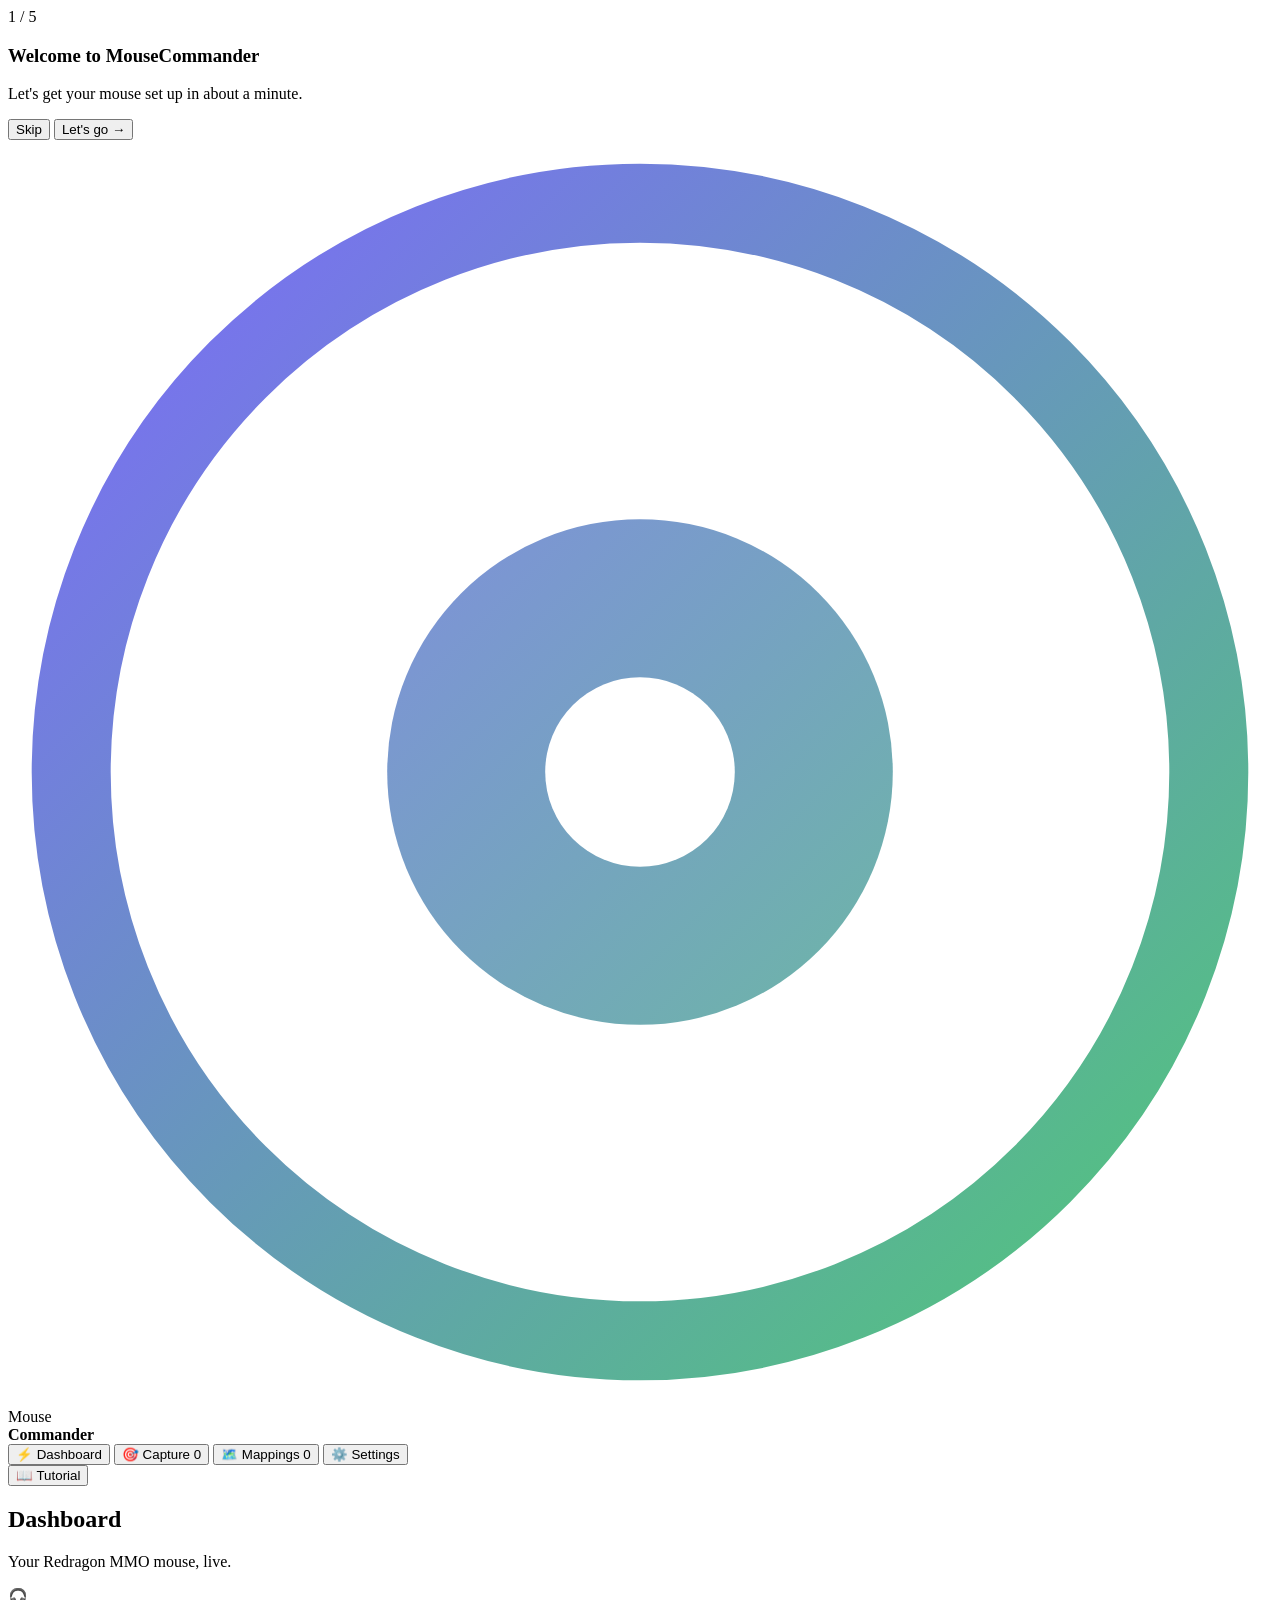
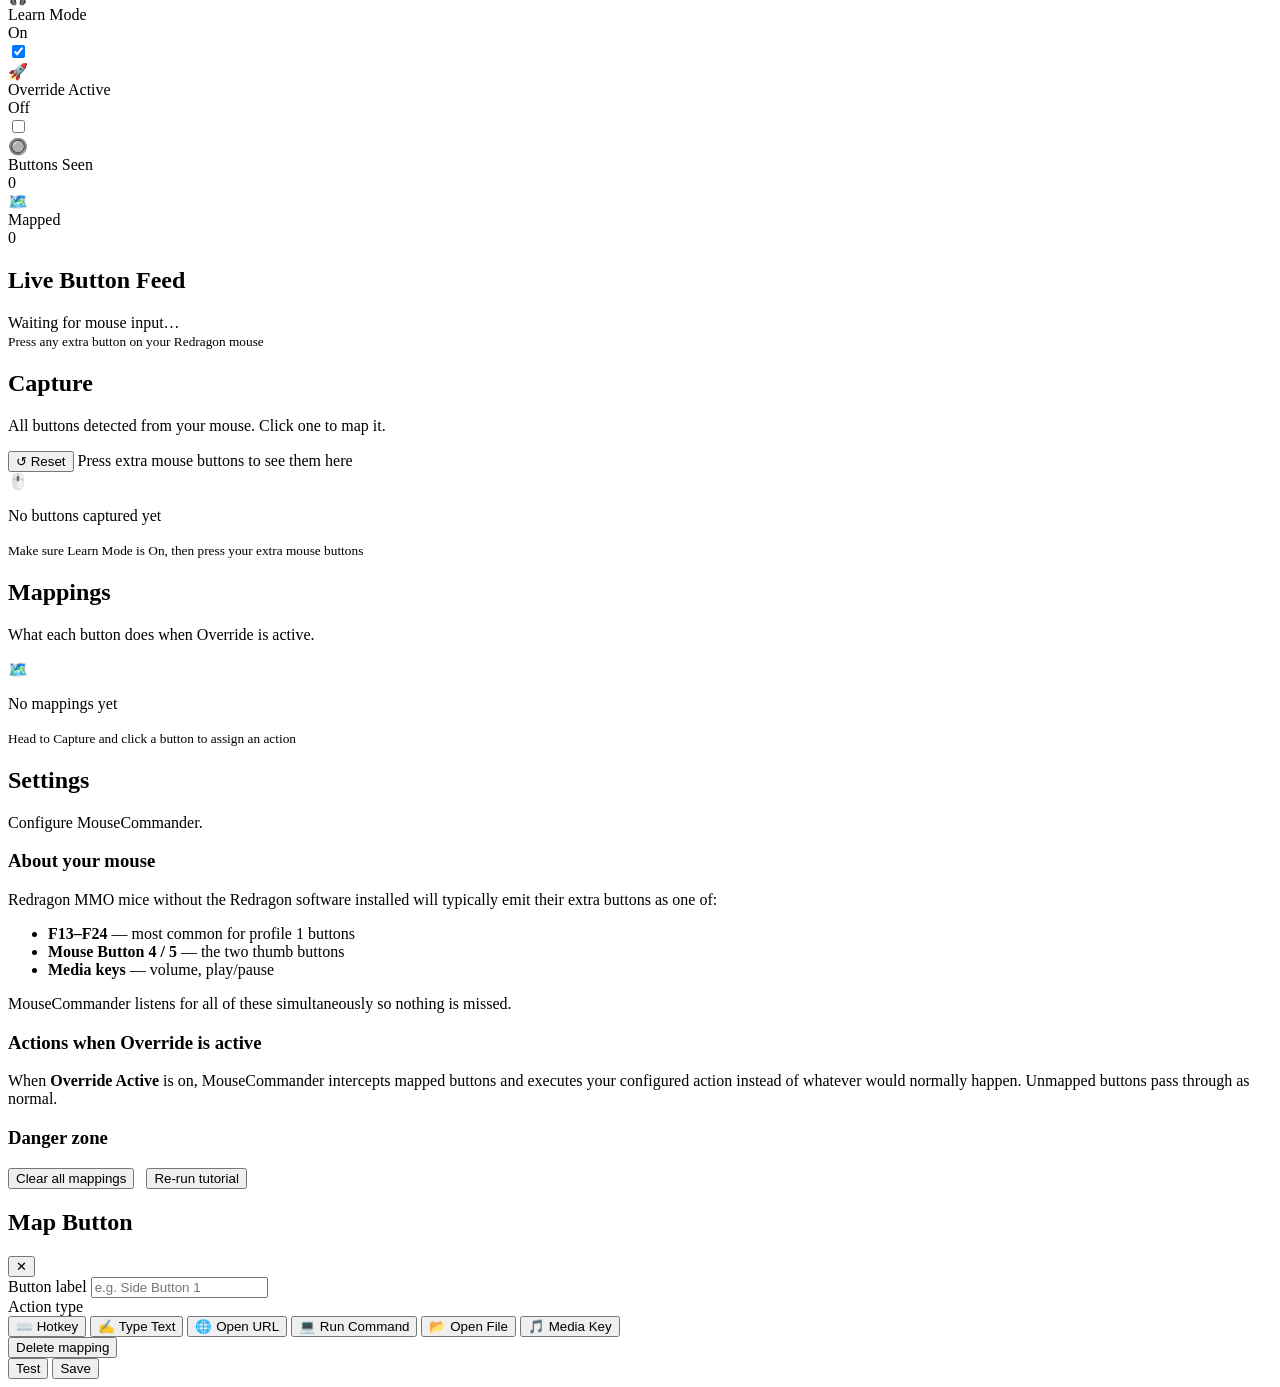
==== mouse-commander/static/index.html @ fbbd2279 "Add MouseCommander — Redragon MMO mouse button mapper No firmware or manufacturer software needed. S" ====
<!DOCTYPE html>
<html lang="en">
<head>
  <meta charset="UTF-8" />
  <meta name="viewport" content="width=device-width, initial-scale=1.0" />
  <title>MouseCommander</title>
  <link rel="stylesheet" href="/static/style.css" />
</head>
<body>
  <!-- Background orbs -->
  <div class="bg-orbs" aria-hidden="true">
    <div class="orb orb-1"></div>
    <div class="orb orb-2"></div>
    <div class="orb orb-3"></div>
  </div>

  <!-- Tutorial overlay -->
  <div id="tutorial-overlay" class="tutorial-overlay hidden">
    <div class="tutorial-backdrop"></div>
    <div class="tutorial-spotlight" id="tutorial-spotlight"></div>
    <div class="tutorial-bubble" id="tutorial-bubble">
      <div class="tutorial-step-badge" id="tutorial-step-badge">1 / 5</div>
      <h3 id="tutorial-title">Welcome to MouseCommander</h3>
      <p id="tutorial-text">Let's get your mouse set up in about a minute.</p>
      <div class="tutorial-actions">
        <button class="btn btn-ghost" id="tutorial-skip">Skip</button>
        <button class="btn btn-primary" id="tutorial-next">Let's go →</button>
      </div>
    </div>
  </div>

  <!-- App shell -->
  <div class="app-shell">

    <!-- Sidebar -->
    <nav class="sidebar" id="sidebar">
      <div class="sidebar-logo">
        <div class="logo-icon">
          <svg viewBox="0 0 40 40" fill="none" xmlns="http://www.w3.org/2000/svg">
            <circle cx="20" cy="20" r="18" stroke="url(#lg1)" stroke-width="2.5"/>
            <circle cx="20" cy="20" r="8" fill="url(#lg1)" opacity="0.9"/>
            <circle cx="20" cy="20" r="3" fill="white"/>
            <defs>
              <linearGradient id="lg1" x1="2" y1="2" x2="38" y2="38" gradientUnits="userSpaceOnUse">
                <stop stop-color="#7C6AFA"/>
                <stop offset="1" stop-color="#50C878"/>
              </linearGradient>
            </defs>
          </svg>
        </div>
        <span class="logo-text">Mouse<br><strong>Commander</strong></span>
      </div>

      <div class="nav-items">
        <button class="nav-item active" data-tab="dashboard" id="nav-dashboard">
          <span class="nav-icon">⚡</span>
          <span class="nav-label">Dashboard</span>
        </button>
        <button class="nav-item" data-tab="capture" id="nav-capture">
          <span class="nav-icon">🎯</span>
          <span class="nav-label">Capture</span>
          <span class="nav-badge" id="capture-badge">0</span>
        </button>
        <button class="nav-item" data-tab="mappings" id="nav-mappings">
          <span class="nav-icon">🗺️</span>
          <span class="nav-label">Mappings</span>
          <span class="nav-badge" id="mappings-badge">0</span>
        </button>
        <button class="nav-item" data-tab="settings" id="nav-settings">
          <span class="nav-icon">⚙️</span>
          <span class="nav-label">Settings</span>
        </button>
      </div>

      <div class="sidebar-footer">
        <button class="btn btn-ghost btn-sm" id="start-tutorial-btn">
          <span>📖</span> Tutorial
        </button>
      </div>
    </nav>

    <!-- Main content -->
    <main class="main-content">

      <!-- ── Dashboard ── -->
      <section class="tab-panel active" id="tab-dashboard">
        <div class="panel-header">
          <h1>Dashboard</h1>
          <p class="panel-sub">Your Redragon MMO mouse, live.</p>
        </div>

        <div class="status-row" id="status-row">
          <div class="status-card" id="card-learn">
            <div class="status-card-icon">🎧</div>
            <div class="status-card-body">
              <div class="status-card-label">Learn Mode</div>
              <div class="status-card-value" id="status-learn">On</div>
            </div>
            <label class="toggle" title="Toggle Learn Mode">
              <input type="checkbox" id="toggle-learn" checked />
              <span class="slider"></span>
            </label>
          </div>

          <div class="status-card" id="card-override">
            <div class="status-card-icon">🚀</div>
            <div class="status-card-body">
              <div class="status-card-label">Override Active</div>
              <div class="status-card-value" id="status-override">Off</div>
            </div>
            <label class="toggle" title="Toggle Override">
              <input type="checkbox" id="toggle-override" />
              <span class="slider"></span>
            </label>
          </div>

          <div class="status-card">
            <div class="status-card-icon">🔘</div>
            <div class="status-card-body">
              <div class="status-card-label">Buttons Seen</div>
              <div class="status-card-value" id="status-buttons">0</div>
            </div>
          </div>

          <div class="status-card">
            <div class="status-card-icon">🗺️</div>
            <div class="status-card-body">
              <div class="status-card-label">Mapped</div>
              <div class="status-card-value" id="status-mapped">0</div>
            </div>
          </div>
        </div>

        <!-- Live feed -->
        <div class="card" id="live-feed-card">
          <div class="card-header">
            <h2>Live Button Feed</h2>
            <div class="live-dot" id="live-dot"></div>
          </div>
          <div class="live-feed" id="live-feed">
            <div class="feed-empty">Waiting for mouse input…<br>
              <small>Press any extra button on your Redragon mouse</small>
            </div>
          </div>
        </div>
      </section>

      <!-- ── Capture ── -->
      <section class="tab-panel" id="tab-capture">
        <div class="panel-header">
          <h1>Capture</h1>
          <p class="panel-sub">All buttons detected from your mouse. Click one to map it.</p>
        </div>

        <div class="toolbar">
          <button class="btn btn-ghost btn-sm" id="reset-captures-btn">↺ Reset</button>
          <span class="toolbar-hint" id="capture-hint">Press extra mouse buttons to see them here</span>
        </div>

        <div class="button-grid" id="button-grid">
          <div class="grid-empty">
            <div class="grid-empty-icon">🖱️</div>
            <p>No buttons captured yet</p>
            <small>Make sure Learn Mode is On, then press your extra mouse buttons</small>
          </div>
        </div>
      </section>

      <!-- ── Mappings ── -->
      <section class="tab-panel" id="tab-mappings">
        <div class="panel-header">
          <h1>Mappings</h1>
          <p class="panel-sub">What each button does when Override is active.</p>
        </div>

        <div class="mappings-list" id="mappings-list">
          <div class="grid-empty">
            <div class="grid-empty-icon">🗺️</div>
            <p>No mappings yet</p>
            <small>Head to Capture and click a button to assign an action</small>
          </div>
        </div>
      </section>

      <!-- ── Settings ── -->
      <section class="tab-panel" id="tab-settings">
        <div class="panel-header">
          <h1>Settings</h1>
          <p class="panel-sub">Configure MouseCommander.</p>
        </div>

        <div class="settings-group">
          <h3>About your mouse</h3>
          <div class="info-block">
            <p>Redragon MMO mice without the Redragon software installed will typically emit their extra buttons as one of:</p>
            <ul>
              <li><strong>F13–F24</strong> — most common for profile 1 buttons</li>
              <li><strong>Mouse Button 4 / 5</strong> — the two thumb buttons</li>
              <li><strong>Media keys</strong> — volume, play/pause</li>
            </ul>
            <p>MouseCommander listens for all of these simultaneously so nothing is missed.</p>
          </div>
        </div>

        <div class="settings-group">
          <h3>Actions when Override is active</h3>
          <div class="info-block">
            <p>When <strong>Override Active</strong> is on, MouseCommander intercepts mapped buttons and executes your configured action instead of whatever would normally happen. Unmapped buttons pass through as normal.</p>
          </div>
        </div>

        <div class="settings-group">
          <h3>Danger zone</h3>
          <button class="btn btn-danger" id="clear-all-btn">Clear all mappings</button>
          <button class="btn btn-ghost btn-sm" id="reset-firstrun-btn" style="margin-left:8px">Re-run tutorial</button>
        </div>
      </section>

    </main>
  </div>

  <!-- ── Mapping modal ── -->
  <div class="modal-backdrop hidden" id="modal-backdrop">
    <div class="modal" id="mapping-modal">
      <div class="modal-header">
        <h2 id="modal-title">Map Button</h2>
        <button class="modal-close" id="modal-close">✕</button>
      </div>

      <div class="modal-body">
        <input type="hidden" id="modal-button-id" />

        <div class="field-group">
          <label>Button label</label>
          <input class="input" type="text" id="modal-label" placeholder="e.g. Side Button 1" />
        </div>

        <div class="field-group">
          <label>Action type</label>
          <div class="action-type-grid" id="action-type-grid">
            <button class="action-chip" data-type="hotkey">⌨️ Hotkey</button>
            <button class="action-chip" data-type="type_text">✍️ Type Text</button>
            <button class="action-chip" data-type="open_url">🌐 Open URL</button>
            <button class="action-chip" data-type="run_command">💻 Run Command</button>
            <button class="action-chip" data-type="open_file">📂 Open File</button>
            <button class="action-chip" data-type="media">🎵 Media Key</button>
          </div>
        </div>

        <div class="field-group" id="action-value-group">
          <!-- dynamic based on type -->
        </div>

        <div class="modal-footer">
          <button class="btn btn-ghost" id="modal-delete">Delete mapping</button>
          <div class="modal-footer-right">
            <button class="btn btn-ghost" id="modal-test">Test</button>
            <button class="btn btn-primary" id="modal-save">Save</button>
          </div>
        </div>
      </div>
    </div>
  </div>

  <script src="/static/app.js"></script>
</body>
</html>
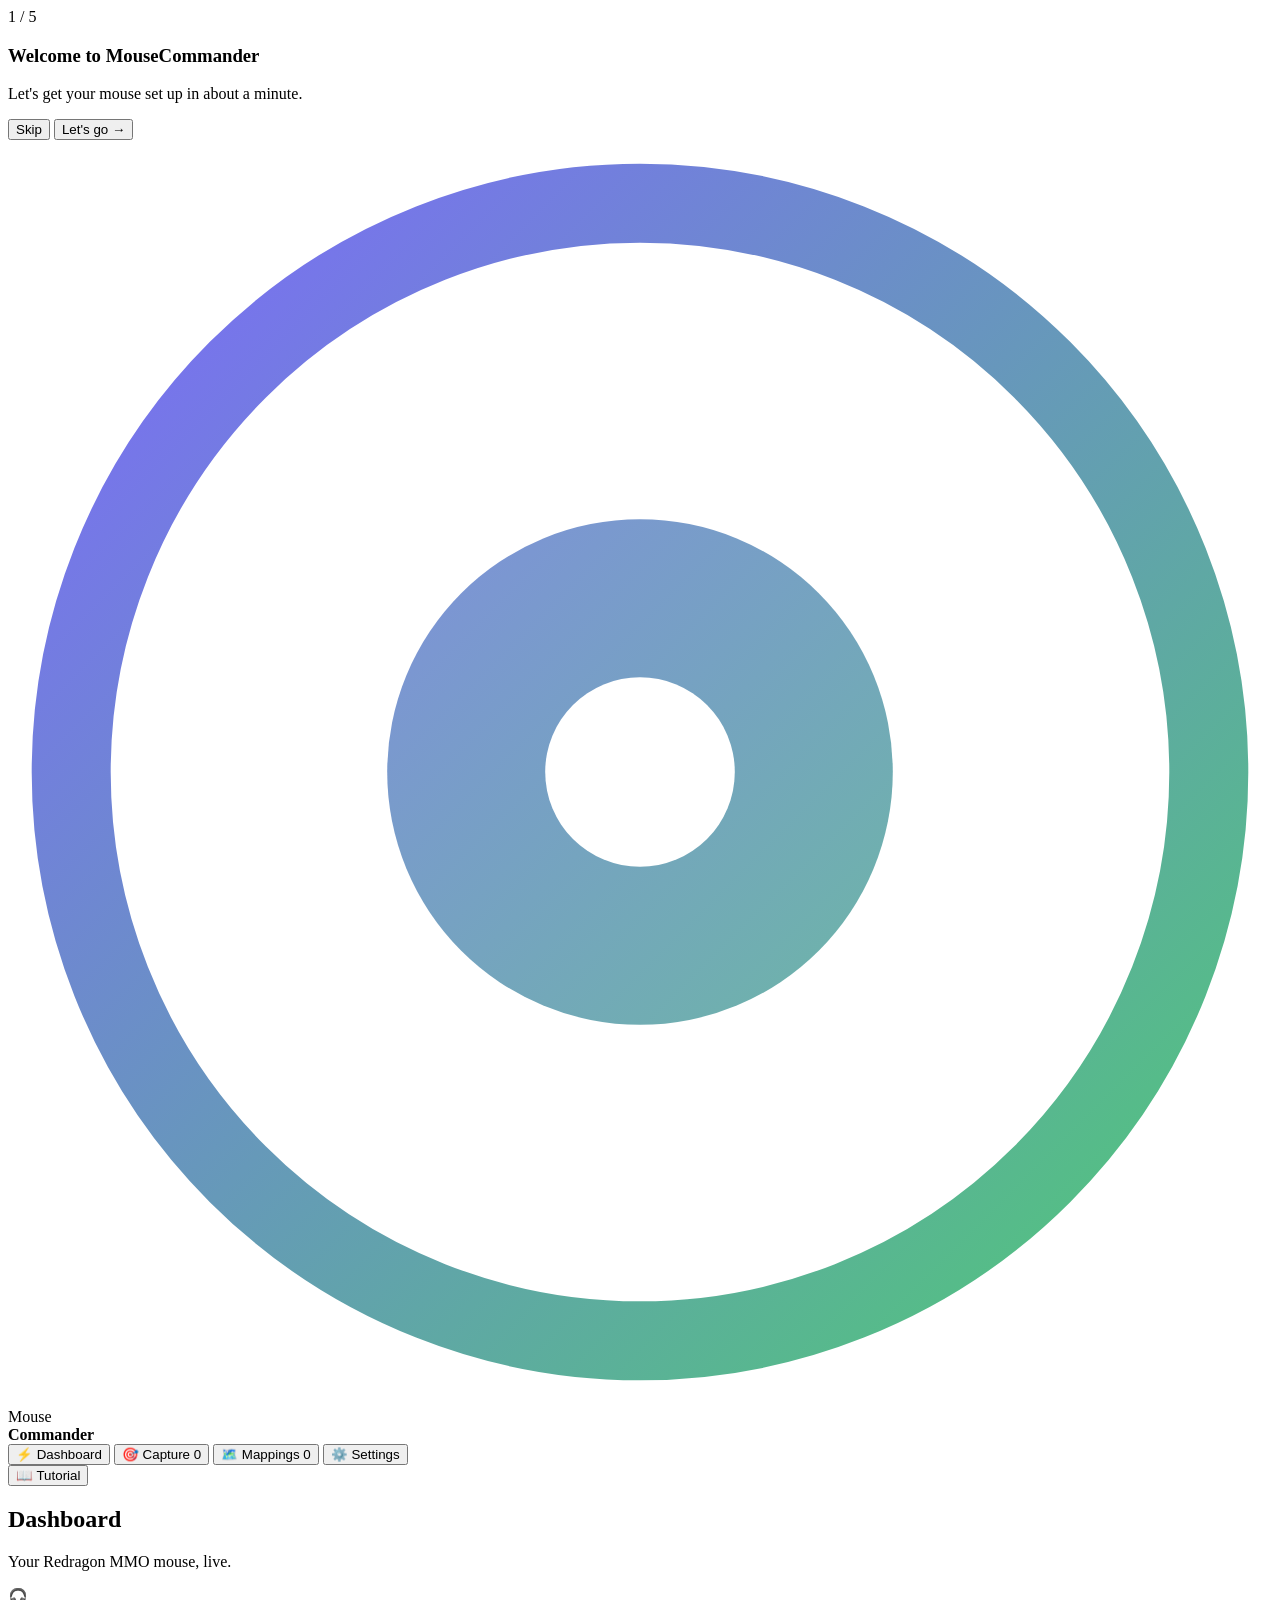
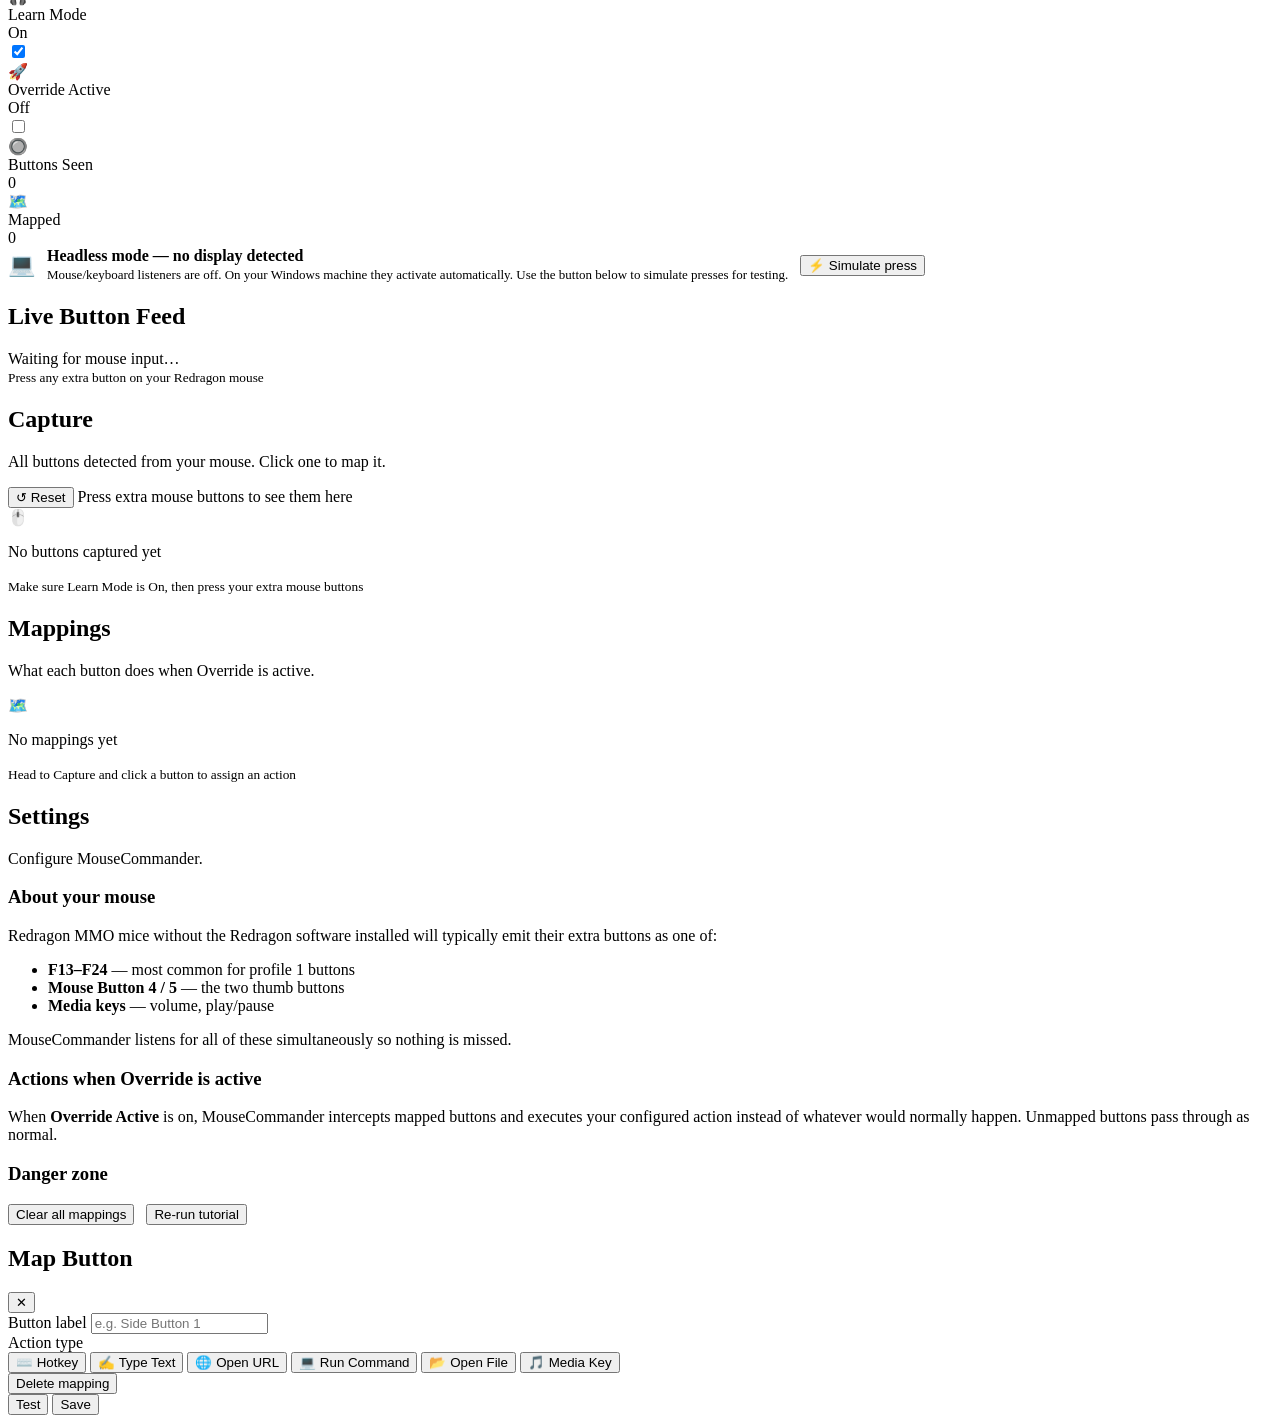
==== commit 784c5716: "MouseCommander: headless mode + simulate endpoint Guards all pynput/pystray imports so the app runs " ====
--- a/mouse-commander/static/index.html
+++ b/mouse-commander/static/index.html
@@ -131,6 +131,18 @@
           </div>
         </div>
 
+        <!-- Headless notice -->
+        <div class="card headless-notice hidden" id="headless-notice">
+          <div style="display:flex;align-items:center;gap:12px">
+            <span style="font-size:22px">💻</span>
+            <div>
+              <div style="font-weight:600;margin-bottom:2px">Headless mode — no display detected</div>
+              <div style="font-size:13px;color:var(--text-muted)">Mouse/keyboard listeners are off. On your Windows machine they activate automatically. Use the button below to simulate presses for testing.</div>
+            </div>
+            <button class="btn btn-ghost btn-sm" id="simulate-btn" style="white-space:nowrap;flex-shrink:0">⚡ Simulate press</button>
+          </div>
+        </div>
+
         <!-- Live feed -->
         <div class="card" id="live-feed-card">
           <div class="card-header">
